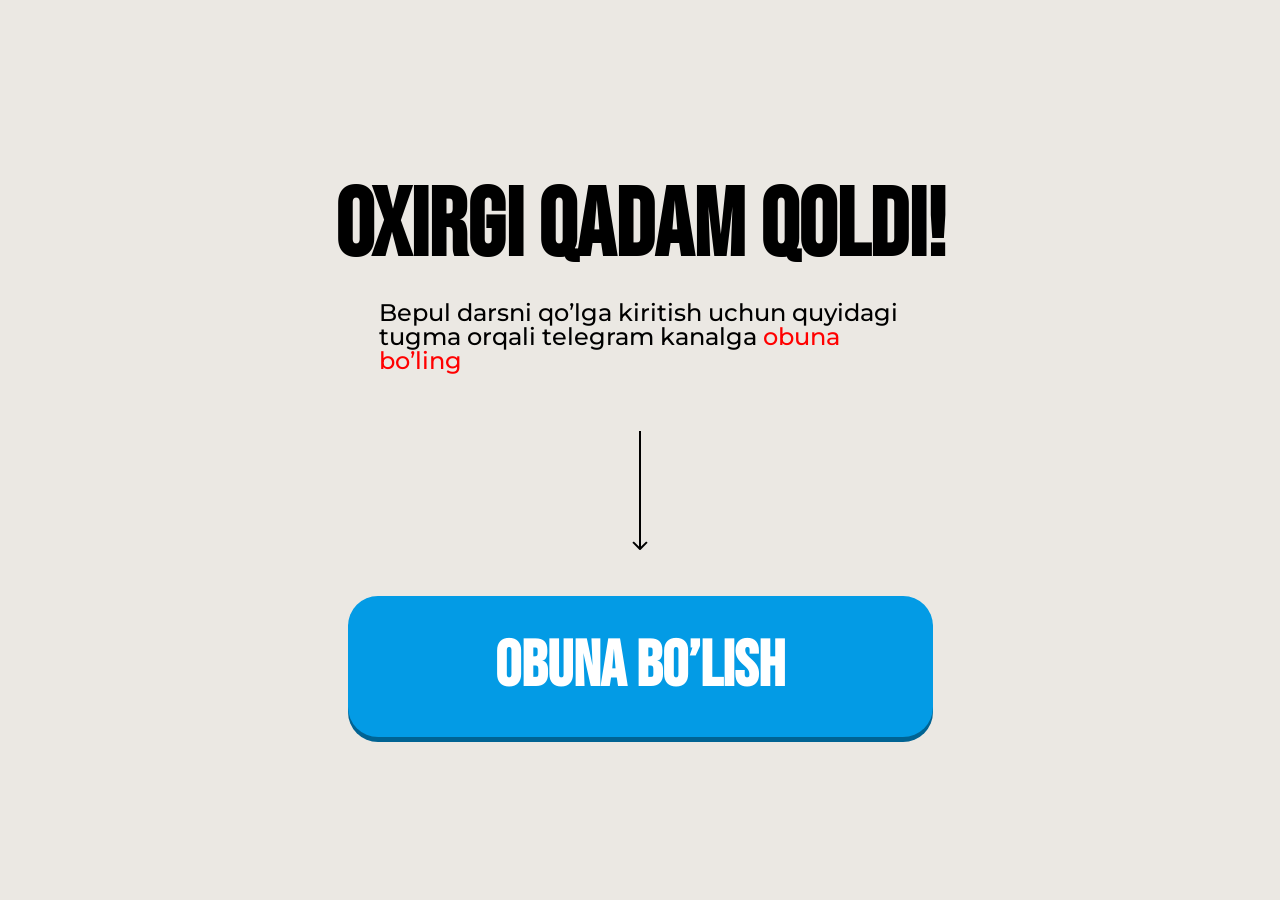
==== thankYou.html @ bfa702a4 "push" ====
<!DOCTYPE html>
<html lang="uz">

<head>
  <meta charset="UTF-8" />
  <meta name="viewport" content="width=device-width, initial-scale=1.0" />
  <title>Obuna Bo'lish</title>
  <style>* {margin: 0;padding: 0;box-sizing: border-box;}.header {padding-top: 0px;padding-bottom: 0px;background-color: #ebe8e3;min-height: 100vh;padding-top: 180px;}.header-container {margin-left: auto;margin-right: auto;max-width: 671px;width: 100%;display: flex;background-repeat: no-repeat;padding-left: 20px;padding-right: 20px;}.hero-left {max-width: 903px;width: 100%;display: flex;flex-direction: column;align-items: center;}.hero-title {font-family: "Bebas Neue", sans-serif;font-weight: 700;font-size: 96px;line-height: 100%;letter-spacing: 0%;text-align: center;margin-bottom: 25px;text-transform: uppercase;max-width: 622px;}.hero-text {font-family: "Montserrat", sans-serif;font-weight: 500;font-size: 24px;line-height: 100%;letter-spacing: 0%;margin-bottom: 58px;max-width: 522px;}.hero-text>span {color: #ff0000;}.hero-btn-box {max-width: 585px;width: 100%;}.hero-img {text-align: center;align-items: center;justify-content: center;margin-bottom: 46px;display: flex;margin-left: auto;margin-right: auto;}.hero-btn {display: flex;align-items: center;justify-content: center;font-family: "Bebas Neue", sans-serif;font-weight: 700;font-size: 64px;line-height: 100%;text-align: center;padding: 39px 0px 38px 0px;background-color: #039BE5; box-shadow: 0px 5px 0px 0px #006393;color: white;border-radius: 30px;max-width: 585px;width: 100%;border: none;text-transform: uppercase;margin-bottom: 42px;text-decoration: none;max-height: 142px;}.hero-box {padding: 0 35px 0 20px;border-radius: 10px;border: 1px solid #bcbcbc;background-color: #fff;max-width: 585px;width: 100%;display: flex;align-items: center;gap: 12px;}.hero-box-text {font-family: "Montserrat", sans-serif;font-weight: 600;font-size: 16px;line-height: 100%;letter-spacing: 0%;}.img {display: none;}.hero-box-img {width: 70px;min-height: 70px;}@media (max-width: 500px) {.header {padding-top: 30%;padding-bottom: 0px;background-image: none;}.hero-left {display: block;}.header-container {margin-left: auto;margin-right: auto;text-align: center;padding-left: 10px;padding-right: 10px;}.hero-title {font-weight: 700;font-size: 40px;line-height: 100%;letter-spacing: 0%;text-align: center;margin-bottom: 5px;}.hero-text {font-weight: 500;font-size: 14px;line-height: 100%;letter-spacing: 0%;margin-bottom: 28px;max-width: 355px;width: 100%;margin-left: auto;margin-right: auto;}.hero-img {margin-bottom: 24px;height: 69px;}.hero-btn {font-weight: 700;font-size: 32px;line-height: 100%;letter-spacing: 0%;text-align: center;padding: 23px 0px 20px 0px;border-radius: 30px;max-width: 345px;width: 100%;margin-left: auto;margin-right: auto;margin-bottom: 25px;}.hero-box {padding: 5px 10px 10px 9px;border-radius: 10px;text-align: left;max-width: 372px;margin-left: auto;margin-right: auto;}.hero-box-img {max-width: 41px;width: 41px;min-width: 41px;height: auto;object-fit: contain;min-height: 40px;}.hero-box-text {font-weight: 600;font-size: 11px;line-height: 130%;letter-spacing: 0%;padding-top: 3px;padding-bottom: 2px;}.img {display: flex;max-width: 632px;width: 100%;margin-left: auto;margin-right: auto;width: 100%;object-fit: cover;height: auto;}}.footer {padding-top: 25px;padding-bottom: 25px;background-color: black;}.footer__container {display: flex;align-items: center;justify-content: center;}.footer__link {color: white;font-size: 16px;font-weight: 400;font-family: sans-serif;text-decoration: none;b {font-weight: 700;text-decoration: underline;}}</style>
  <link rel="preload" href="https://fonts.googleapis.com/css2?family=Bebas+Neue" as="style" />
  <link rel="preload" href="https://fonts.googleapis.com/css2?family=Montserrat:wght@500;600;700" as="style" />
  <link href="https://fonts.googleapis.com/css2?family=Bebas+Neue&family=Montserrat:wght@500;600;700&display=swap"
    rel="stylesheet" />
</head>
<body>
  <section class="header">
    <div class="header-container">
      <div class="hero-left">
        <h2 class="hero-title">oxirgi qadam qoldi!</h2>
        <p class="hero-text">
          Bepul darsni qo’lga kiritish uchun quyidagi tugma orqali telegram kanalga <span>obuna bo’ling</span>
        </p>
        <div class="hero-btn-box">
          <img class="hero-img" src="./images/strelka.svg" alt="Arrow icon" />
          <a href="#" class="hero-btn thankYouBtn">obuna bo’lish</a>
        </div>
      </div>
    </div>
  </section>
  <script defer src="./js/thankYou.js"></script>
</body>

</html>
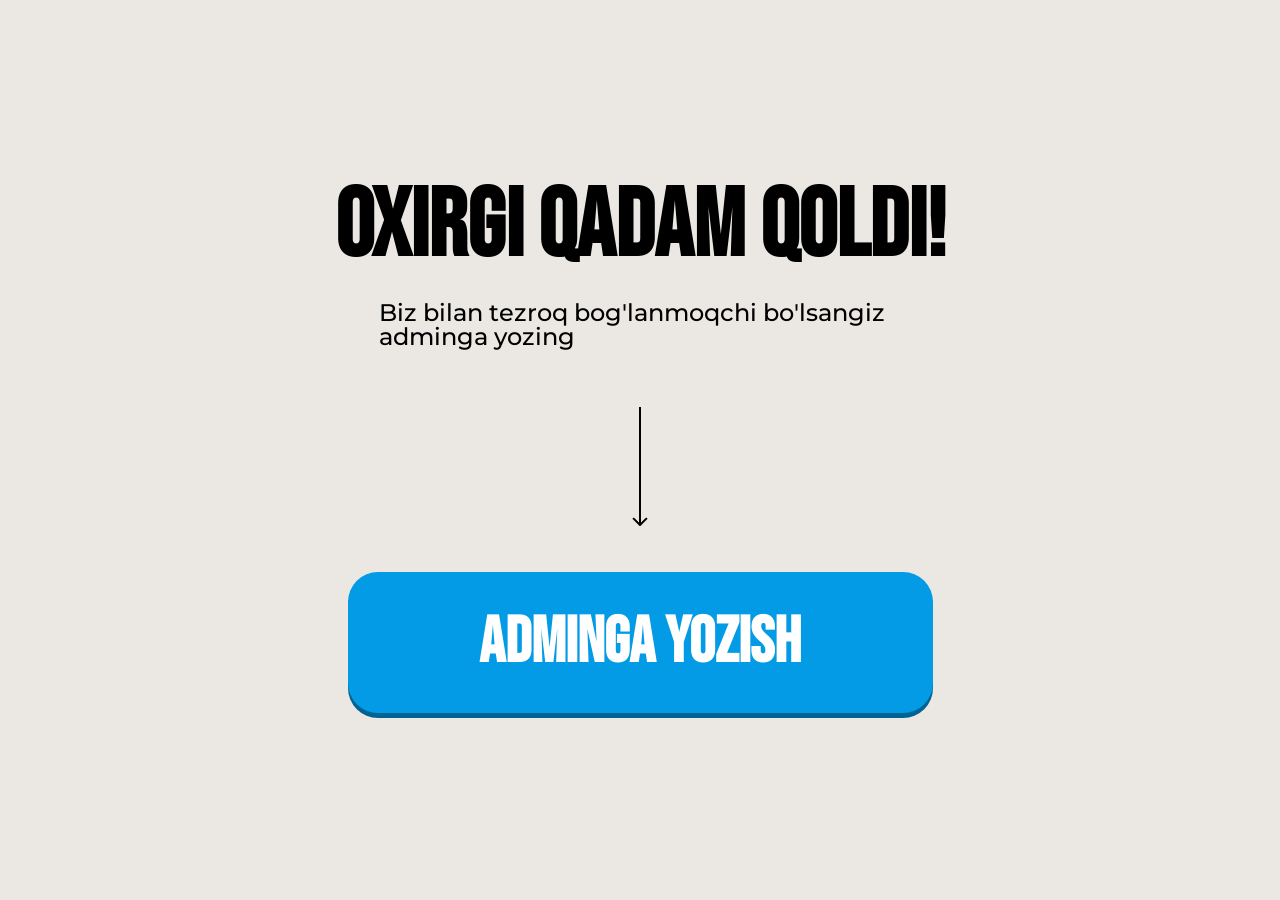
==== commit 63d533ae: "add" ====
--- a/thankYou.html
+++ b/thankYou.html
@@ -17,11 +17,11 @@
       <div class="hero-left">
         <h2 class="hero-title">oxirgi qadam qoldi!</h2>
         <p class="hero-text">
-          Bepul darsni qo’lga kiritish uchun quyidagi tugma orqali telegram kanalga <span>obuna bo’ling</span>
+          Biz bilan tezroq bog'lanmoqchi bo'lsangiz adminga yozing
         </p>
         <div class="hero-btn-box">
           <img class="hero-img" src="./images/strelka.svg" alt="Arrow icon" />
-          <a href="#" class="hero-btn thankYouBtn">obuna bo’lish</a>
+          <a href="https://t.me/tass_cooking_admin" class="hero-btn thankYouBtn">Adminga yozish</a>
         </div>
       </div>
     </div>
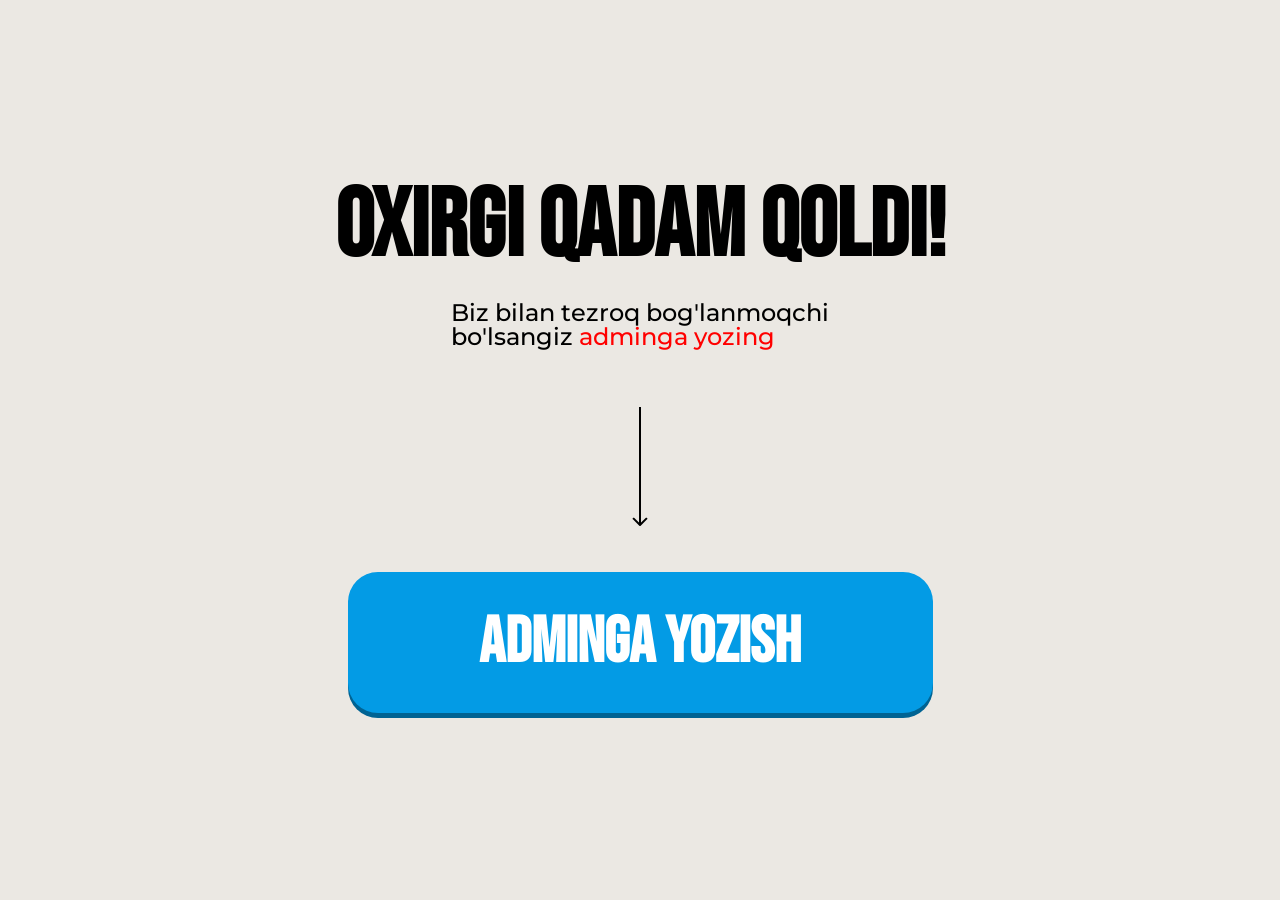
==== commit 6adab2df: "add" ====
--- a/thankYou.html
+++ b/thankYou.html
@@ -17,7 +17,7 @@
       <div class="hero-left">
         <h2 class="hero-title">oxirgi qadam qoldi!</h2>
         <p class="hero-text">
-          Biz bilan tezroq bog'lanmoqchi bo'lsangiz adminga yozing
+          Biz bilan tezroq bog'lanmoqchi <br> bo'lsangiz <span>adminga yozing</span>
         </p>
         <div class="hero-btn-box">
           <img class="hero-img" src="./images/strelka.svg" alt="Arrow icon" />
